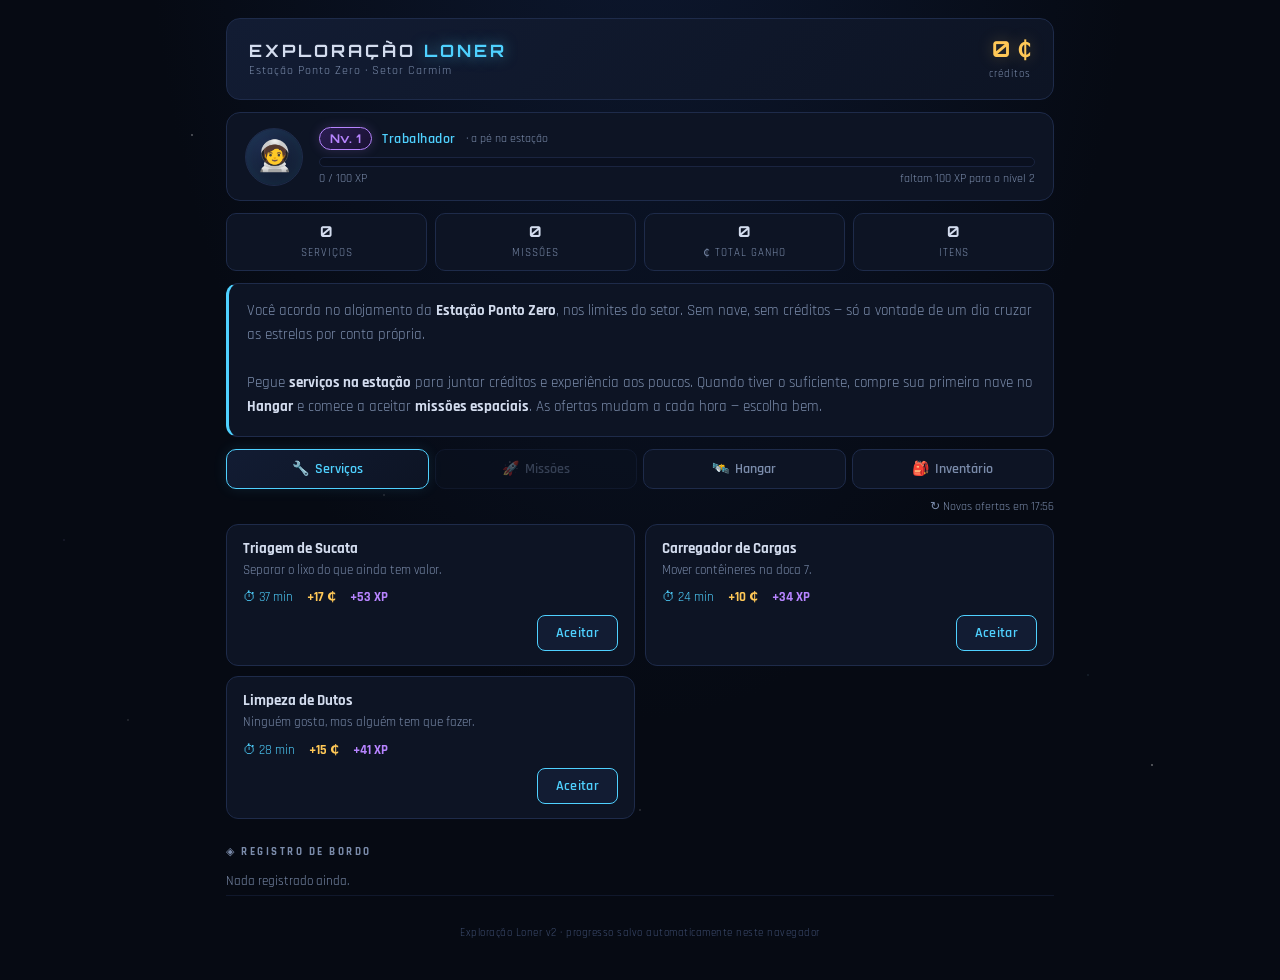
==== exploracao-espacial.html @ 70b8766c "Initial commit" ====
<!DOCTYPE html>
<html lang="pt-BR">
<head>
<meta charset="UTF-8">
<meta name="viewport" content="width=device-width, initial-scale=1.0">
<title>Exploração Loner — Ponto Zero</title>
<link rel="preconnect" href="https://fonts.googleapis.com">
<link href="https://fonts.googleapis.com/css2?family=Orbitron:wght@500;700&family=Rajdhani:wght@400;500;600;700&display=swap" rel="stylesheet">
<link rel="stylesheet" href="style.css">
</head>
<body>
<div class="stars"></div>
<div class="stars stars2"></div>

<div class="wrap">

  <header>
    <div class="brand">
      <h1>EXPLORAÇÃO <span>LONER</span></h1>
      <div class="subtitle">Estação Ponto Zero · Setor Carmim</div>
    </div>
    <div class="credits-box">
      <div class="credits"><span id="credits">0</span> ₵</div>
      <small>créditos</small>
    </div>
  </header>

  <!-- painel do jogador -->
  <section class="player-panel">
    <div class="avatar" id="avatar">🧑‍🚀</div>
    <div class="player-info">
      <div class="player-row">
        <span class="level-badge">Nv. <b id="level">1</b></span>
        <span class="rank" id="rank">Trabalhador</span>
        <span class="ship-tag" id="shipName">a pé</span>
      </div>
      <div class="xp-outer" title="Experiência">
        <div class="xp-inner" id="xpBar"></div>
      </div>
      <div class="xp-text"><span id="xpText">0 / 100 XP</span><span id="xpNext"></span></div>
    </div>
  </section>

  <!-- estatísticas -->
  <section class="stats-row">
    <div class="stat"><b id="stJobs">0</b><span>serviços</span></div>
    <div class="stat"><b id="stMissions">0</b><span>missões</span></div>
    <div class="stat"><b id="stEarned">0</b><span>₵ total ganho</span></div>
    <div class="stat"><b id="stItems">0</b><span>itens</span></div>
  </section>

  <div id="introBox" class="intro" style="display:none">
    Você acorda no alojamento da <b>Estação Ponto Zero</b>, nos limites do setor. Sem nave, sem créditos — só a vontade de um dia cruzar as estrelas por conta própria.<br><br>
    Pegue <b>serviços na estação</b> para juntar créditos e experiência aos poucos. Quando tiver o suficiente, compre sua primeira nave no <b>Hangar</b> e comece a aceitar <b>missões espaciais</b>. As ofertas mudam a cada hora — escolha bem.
  </div>

  <div id="activePanel" style="display:none"></div>

  <nav class="tabs">
    <div class="tab on" id="tab-jobs" onclick="setTab('jobs')"><span class="tab-icon">🔧</span>Serviços</div>
    <div class="tab" id="tab-missions" onclick="setTab('missions')"><span class="tab-icon">🚀</span>Missões</div>
    <div class="tab" id="tab-hangar" onclick="setTab('hangar')"><span class="tab-icon">🛰️</span>Hangar</div>
    <div class="tab" id="tab-inventory" onclick="setTab('inventory')"><span class="tab-icon">🎒</span>Inventário<span class="tab-badge" id="invBadge" style="display:none">0</span></div>
  </nav>

  <div class="rotation-note" id="rotationNote"></div>
  <div id="content"></div>

  <section class="log-panel">
    <h3>◈ Registro de bordo</h3>
    <div id="log"></div>
  </section>

  <footer>Exploração Loner v2 · progresso salvo automaticamente neste navegador</footer>
</div>

<div class="toast" id="toast"></div>
<div class="levelup" id="levelup"></div>

<script src="game.js"></script>
</body>
</html>
---- style.css ----
:root {
  --bg: #060a13;
  --panel: #0d1424;
  --panel2: #121c33;
  --panel3: #182542;
  --border: #1e2b4a;
  --text: #d3dcee;
  --dim: #7b8cab;
  --accent: #4fd1ff;
  --accent2: #8b7bff;
  --gold: #ffc857;
  --green: #5ee08a;
  --red: #ff6b6b;
  --xp: #b784ff;

  --r-comum: #8fa0bd;
  --r-incomum: #5ee08a;
  --r-raro: #4fa8ff;
  --r-epico: #b784ff;
  --r-lendario: #ffc857;
}

* { margin: 0; padding: 0; box-sizing: border-box; }

body {
  background: radial-gradient(ellipse at 50% -20%, #0d1830 0%, var(--bg) 55%);
  color: var(--text);
  font-family: 'Rajdhani', 'Segoe UI', system-ui, sans-serif;
  font-size: 16px;
  min-height: 100vh;
  overflow-x: hidden;
}

/* ---------- fundo estrelado ---------- */
.stars {
  position: fixed; inset: 0; pointer-events: none; z-index: 0;
  background:
    radial-gradient(1px 1px at 20% 30%, #fff8, transparent),
    radial-gradient(1px 1px at 40% 70%, #fff6, transparent),
    radial-gradient(1.5px 1.5px at 60% 20%, #fffa, transparent),
    radial-gradient(1px 1px at 80% 50%, #fff7, transparent),
    radial-gradient(1px 1px at 10% 80%, #fff5, transparent),
    radial-gradient(1.5px 1.5px at 90% 85%, #fff8, transparent),
    radial-gradient(1px 1px at 50% 90%, #fff6, transparent),
    radial-gradient(1px 1px at 70% 40%, #fff9, transparent),
    radial-gradient(1px 1px at 30% 55%, #fff5, transparent),
    radial-gradient(1.5px 1.5px at 15% 15%, #fff7, transparent);
  animation: twinkle 6s ease-in-out infinite;
}
.stars2 {
  background:
    radial-gradient(1px 1px at 25% 45%, #9fd8ff66, transparent),
    radial-gradient(1px 1px at 55% 65%, #9fd8ff55, transparent),
    radial-gradient(1.5px 1.5px at 75% 15%, #c0a8ff55, transparent),
    radial-gradient(1px 1px at 85% 75%, #9fd8ff44, transparent),
    radial-gradient(1px 1px at 5% 60%, #c0a8ff44, transparent);
  animation-delay: 3s;
}
@keyframes twinkle { 0%, 100% { opacity: 1; } 50% { opacity: .45; } }

.wrap { position: relative; z-index: 1; max-width: 860px; margin: 0 auto; padding: 18px 16px 40px; }

/* ---------- header ---------- */
header {
  display: flex; justify-content: space-between; align-items: center;
  padding: 16px 22px;
  background: linear-gradient(135deg, var(--panel2), var(--panel));
  border: 1px solid var(--border);
  border-radius: 14px;
  margin-bottom: 12px;
}
.brand h1 {
  font-family: 'Orbitron', sans-serif;
  font-size: 17px; font-weight: 700; letter-spacing: 3px; color: var(--text);
}
.brand h1 span { color: var(--accent); text-shadow: 0 0 14px #4fd1ff88; }
.brand .subtitle { font-size: 12px; color: var(--dim); letter-spacing: 1px; margin-top: 2px; }
.credits-box { text-align: right; }
.credits {
  font-family: 'Orbitron', sans-serif;
  font-size: 22px; font-weight: 700; color: var(--gold);
  text-shadow: 0 0 16px #ffc85744;
}
.credits-box small { font-size: 11px; color: var(--dim); letter-spacing: 1px; }

/* ---------- painel do jogador ---------- */
.player-panel {
  display: flex; gap: 16px; align-items: center;
  background: var(--panel);
  border: 1px solid var(--border);
  border-radius: 14px;
  padding: 14px 18px;
  margin-bottom: 12px;
}
.avatar {
  width: 58px; height: 58px; flex-shrink: 0;
  display: flex; align-items: center; justify-content: center;
  font-size: 30px;
  background: radial-gradient(circle at 35% 30%, #1d2b4d, #0d1424);
  border: 1px solid var(--border);
  border-radius: 50%;
  box-shadow: 0 0 18px #4fd1ff22 inset;
}
.player-info { flex: 1; min-width: 0; }
.player-row { display: flex; align-items: center; gap: 10px; flex-wrap: wrap; margin-bottom: 7px; }
.level-badge {
  font-family: 'Orbitron', sans-serif;
  font-size: 12px; font-weight: 700;
  background: linear-gradient(135deg, #2a1d52, #1a1233);
  border: 1px solid var(--xp);
  color: var(--xp);
  padding: 3px 10px; border-radius: 20px;
  box-shadow: 0 0 12px #b784ff33;
}
.rank { font-size: 14px; font-weight: 600; color: var(--accent); letter-spacing: .5px; }
.ship-tag { font-size: 12px; color: var(--dim); }
.ship-tag::before { content: '· '; }
.xp-outer {
  height: 10px; background: #0a101f; border: 1px solid #1a2440;
  border-radius: 6px; overflow: hidden;
}
.xp-inner {
  height: 100%; width: 0%;
  background: linear-gradient(90deg, #7b5cff, var(--xp), #d0a8ff);
  border-radius: 6px;
  transition: width .6s ease;
  box-shadow: 0 0 10px #b784ff88;
}
.xp-text { display: flex; justify-content: space-between; font-size: 11.5px; color: var(--dim); margin-top: 4px; font-variant-numeric: tabular-nums; }

/* ---------- estatísticas ---------- */
.stats-row { display: grid; grid-template-columns: repeat(4, 1fr); gap: 8px; margin-bottom: 12px; }
.stat {
  background: var(--panel); border: 1px solid var(--border); border-radius: 10px;
  padding: 8px 6px; text-align: center;
}
.stat b { display: block; font-family: 'Orbitron', sans-serif; font-size: 15px; color: var(--text); }
.stat span { font-size: 10.5px; color: var(--dim); text-transform: uppercase; letter-spacing: 1px; }

/* ---------- intro ---------- */
.intro {
  background: var(--panel); border: 1px solid var(--border); border-left: 3px solid var(--accent);
  border-radius: 12px; padding: 16px 18px; margin-bottom: 12px;
  font-size: 14.5px; color: var(--dim); line-height: 1.65;
}
.intro b { color: var(--text); }

/* ---------- atividade ativa ---------- */
.active-panel {
  background: linear-gradient(135deg, #101c38, #0d1526);
  border: 1px solid var(--accent);
  border-radius: 14px; padding: 16px 20px; margin-bottom: 12px;
  box-shadow: 0 0 28px #4fd1ff1e;
}
.active-panel h3 { font-size: 16px; margin: 2px 0 4px; }
.type-tag { font-size: 10.5px; text-transform: uppercase; letter-spacing: 2px; color: var(--accent); }
.progress-outer { height: 9px; background: #0a101d; border-radius: 5px; margin: 12px 0 10px; overflow: hidden; }
.progress-inner {
  height: 100%; background: linear-gradient(90deg, var(--accent), #7ee0ff);
  border-radius: 5px; transition: width 1s linear;
  box-shadow: 0 0 8px #4fd1ff99;
}
.active-row { display: flex; justify-content: space-between; align-items: center; font-size: 14px; flex-wrap: wrap; gap: 8px; }
.active-rewards { display: flex; gap: 14px; }
.active-rewards .rw-pay { color: var(--gold); font-weight: 700; }
.active-rewards .rw-xp { color: var(--xp); font-weight: 700; }
.countdown { font-family: 'Orbitron', sans-serif; font-size: 15px; font-variant-numeric: tabular-nums; font-weight: 700; color: var(--accent); }

/* ---------- abas ---------- */
.tabs { display: flex; gap: 6px; margin-bottom: 10px; }
.tab {
  flex: 1; padding: 10px 4px; text-align: center; font-size: 13.5px; font-weight: 600;
  cursor: pointer; position: relative;
  background: var(--panel); border: 1px solid var(--border); border-radius: 10px;
  color: var(--dim); user-select: none; transition: all .15s;
  display: flex; align-items: center; justify-content: center; gap: 6px;
}
.tab-icon { font-size: 14px; }
.tab:hover { border-color: var(--accent); color: var(--text); }
.tab.on {
  background: linear-gradient(135deg, var(--panel2), var(--panel));
  color: var(--accent); border-color: var(--accent);
  box-shadow: 0 0 14px #4fd1ff1c;
}
.tab.locked { opacity: .4; cursor: not-allowed; }
.tab-badge {
  font-size: 10px; background: var(--accent2); color: #fff;
  border-radius: 10px; padding: 1px 6px; font-weight: 700;
}

.rotation-note { font-size: 12px; color: var(--dim); text-align: right; margin-bottom: 10px; font-variant-numeric: tabular-nums; }

/* ---------- cards de oferta ---------- */
.offers-grid { display: grid; grid-template-columns: 1fr; gap: 10px; }
@media (min-width: 640px) { .offers-grid { grid-template-columns: 1fr 1fr; } }

.card {
  background: var(--panel); border: 1px solid var(--border); border-radius: 12px;
  padding: 14px 16px;
  display: flex; flex-direction: column; gap: 10px;
  transition: border-color .15s, transform .15s;
}
.card:hover { border-color: #2c3d68; transform: translateY(-1px); }
.card .info h4 { font-size: 15px; margin-bottom: 3px; }
.card .info p { font-size: 13px; color: var(--dim); line-height: 1.45; }
.card .meta { font-size: 13px; color: var(--dim); display: flex; gap: 14px; flex-wrap: wrap; }
.card .meta .pay { color: var(--gold); font-weight: 700; }
.card .meta .dur { color: var(--accent); }
.card .meta .xp { color: var(--xp); font-weight: 700; }
.card .meta .req { color: var(--red); }
.card .actions { display: flex; justify-content: flex-end; margin-top: auto; }

/* hangar */
.hangar-grid { display: grid; grid-template-columns: 1fr; gap: 10px; }
.ship-card { flex-direction: row; justify-content: space-between; align-items: center; border-left: 3px solid var(--border); }
.ship-card .info { flex: 1; }
.ship-card.owned { border-left-color: var(--green); }
.ship-card.current { border-left-color: var(--accent); background: var(--panel2); }
.owned-tag { font-size: 10px; color: var(--green); text-transform: uppercase; letter-spacing: 1px; }
.ship-icon { font-size: 26px; margin-right: 4px; }

/* ---------- inventário ---------- */
.inv-header {
  display: flex; justify-content: space-between; align-items: center;
  margin-bottom: 10px; font-size: 13px; color: var(--dim);
}
.inv-grid { display: grid; grid-template-columns: repeat(auto-fill, minmax(200px, 1fr)); gap: 10px; }
.item-card {
  background: var(--panel); border: 1px solid var(--border); border-radius: 12px;
  padding: 12px 14px; display: flex; flex-direction: column; gap: 8px;
  border-top: 2px solid var(--border);
}
.item-card.r-comum    { border-top-color: var(--r-comum); }
.item-card.r-incomum  { border-top-color: var(--r-incomum); }
.item-card.r-raro     { border-top-color: var(--r-raro); }
.item-card.r-epico    { border-top-color: var(--r-epico); }
.item-card.r-lendario { border-top-color: var(--r-lendario); box-shadow: 0 0 14px #ffc85722; }
.item-top { display: flex; align-items: center; gap: 10px; }
.item-icon { font-size: 24px; }
.item-name { font-size: 14px; font-weight: 600; line-height: 1.2; }
.item-rarity { font-size: 10.5px; text-transform: uppercase; letter-spacing: 1px; }
.r-comum    .item-rarity { color: var(--r-comum); }
.r-incomum  .item-rarity { color: var(--r-incomum); }
.r-raro     .item-rarity { color: var(--r-raro); }
.r-epico    .item-rarity { color: var(--r-epico); }
.r-lendario .item-rarity { color: var(--r-lendario); }
.item-bottom { display: flex; justify-content: space-between; align-items: center; font-size: 13px; }
.item-qty { color: var(--dim); }
.item-qty b { color: var(--text); }
.item-value { color: var(--gold); font-weight: 700; }
.item-actions { display: flex; gap: 6px; }
.item-actions button { flex: 1; padding: 5px 8px; font-size: 12px; }

/* ---------- botões ---------- */
button {
  background: var(--panel2); color: var(--accent); border: 1px solid var(--accent);
  padding: 8px 18px; border-radius: 8px; font-size: 13.5px; font-weight: 600;
  cursor: pointer; font-family: inherit; transition: all .15s; white-space: nowrap;
  letter-spacing: .3px;
}
button:hover:not(:disabled) { background: var(--accent); color: #06121e; box-shadow: 0 0 14px #4fd1ff55; }
button:disabled { opacity: .35; cursor: not-allowed; }
button.buy { color: var(--gold); border-color: var(--gold); }
button.buy:hover:not(:disabled) { background: var(--gold); color: #1a1200; box-shadow: 0 0 14px #ffc85755; }
button.danger { color: var(--red); border-color: var(--red); font-size: 11.5px; padding: 5px 12px; }
button.danger:hover { background: var(--red); color: #fff; box-shadow: none; }
button.sell { color: var(--gold); border-color: #6b5a2a; }
button.sell:hover:not(:disabled) { border-color: var(--gold); background: var(--gold); color: #1a1200; }
button.collect { color: var(--green); border-color: var(--green); animation: pulse 1.5s infinite; }
button.collect:hover { background: var(--green); color: #05200f; }
@keyframes pulse { 0%,100% { box-shadow: 0 0 0 0 #5ee08a44; } 50% { box-shadow: 0 0 0 8px #5ee08a00; } }

.empty-note { text-align: center; color: var(--dim); font-size: 14px; padding: 36px 10px; }

/* ---------- log ---------- */
.log-panel { margin-top: 26px; }
.log-panel h3 { font-size: 11px; text-transform: uppercase; letter-spacing: 2.5px; color: var(--dim); margin-bottom: 8px; }
.log-entry { font-size: 13px; color: var(--dim); padding: 5px 0; border-bottom: 1px solid #10182c; line-height: 1.4; }
.log-entry b { color: var(--gold); font-weight: 700; }
.log-entry .xpg { color: var(--xp); font-weight: 700; }
.log-entry .lt { color: #45557a; margin-right: 8px; font-variant-numeric: tabular-nums; }

footer { text-align: center; font-size: 11px; color: #3d4c6e; margin-top: 30px; letter-spacing: .5px; }

/* ---------- toast / level up ---------- */
.toast {
  position: fixed; bottom: 24px; left: 50%; transform: translateX(-50%);
  background: var(--panel2); border: 1px solid var(--green); color: var(--green);
  padding: 10px 24px; border-radius: 10px; font-size: 14px; font-weight: 600; z-index: 20;
  opacity: 0; transition: opacity .3s; pointer-events: none; max-width: 90vw; text-align: center;
}
.toast.show { opacity: 1; }

.levelup {
  position: fixed; top: 30%; left: 50%; transform: translate(-50%, -50%) scale(.8);
  background: linear-gradient(135deg, #2a1d52, #12102b);
  border: 1px solid var(--xp); color: var(--xp);
  font-family: 'Orbitron', sans-serif; font-size: 20px; font-weight: 700;
  padding: 18px 38px; border-radius: 14px; z-index: 30; text-align: center;
  box-shadow: 0 0 40px #b784ff55;
  opacity: 0; pointer-events: none; transition: all .4s ease;
}
.levelup.show { opacity: 1; transform: translate(-50%, -50%) scale(1); }
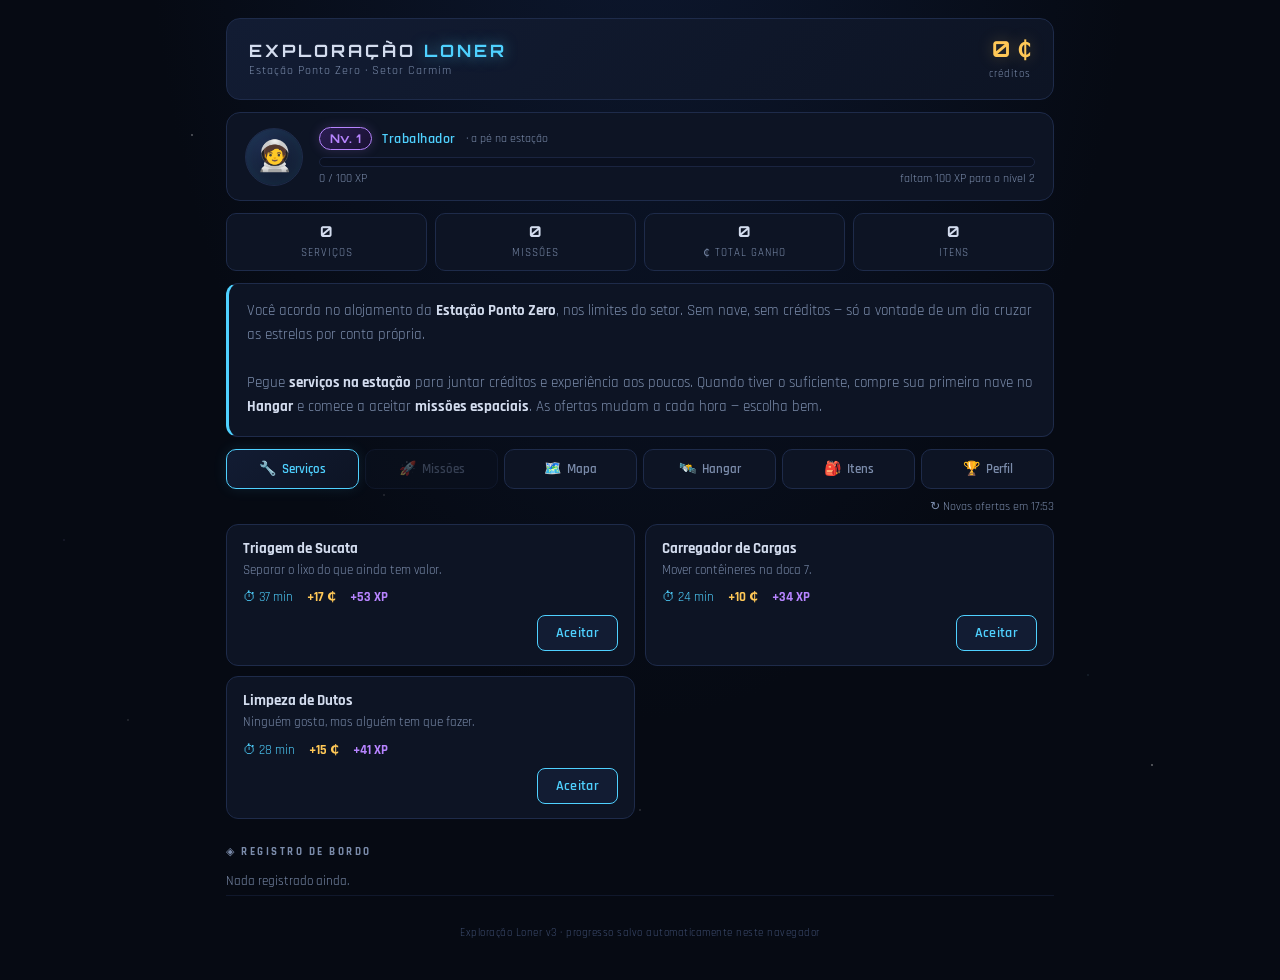
==== commit 84280b8f: "0.0.1" ====
--- a/exploracao-espacial.html
+++ b/exploracao-espacial.html
@@ -38,6 +38,11 @@
         <div class="xp-inner" id="xpBar"></div>
       </div>
       <div class="xp-text"><span id="xpText">0 / 100 XP</span><span id="xpNext"></span></div>
+      <div class="fuel-row" id="fuelRow" style="display:none">
+        <span class="fuel-icon">⛽</span>
+        <div class="fuel-outer"><div class="fuel-inner" id="fuelBar"></div></div>
+        <span class="fuel-text" id="fuelText">0/0</span>
+      </div>
     </div>
   </section>
 
@@ -59,8 +64,10 @@
   <nav class="tabs">
     <div class="tab on" id="tab-jobs" onclick="setTab('jobs')"><span class="tab-icon">🔧</span>Serviços</div>
     <div class="tab" id="tab-missions" onclick="setTab('missions')"><span class="tab-icon">🚀</span>Missões</div>
+    <div class="tab" id="tab-map" onclick="setTab('map')"><span class="tab-icon">🗺️</span>Mapa</div>
     <div class="tab" id="tab-hangar" onclick="setTab('hangar')"><span class="tab-icon">🛰️</span>Hangar</div>
-    <div class="tab" id="tab-inventory" onclick="setTab('inventory')"><span class="tab-icon">🎒</span>Inventário<span class="tab-badge" id="invBadge" style="display:none">0</span></div>
+    <div class="tab" id="tab-inventory" onclick="setTab('inventory')"><span class="tab-icon">🎒</span>Itens<span class="tab-badge" id="invBadge" style="display:none">0</span></div>
+    <div class="tab" id="tab-profile" onclick="setTab('profile')"><span class="tab-icon">🏆</span>Perfil</div>
   </nav>
 
   <div class="rotation-note" id="rotationNote"></div>
@@ -71,7 +78,7 @@
     <div id="log"></div>
   </section>
 
-  <footer>Exploração Loner v2 · progresso salvo automaticamente neste navegador</footer>
+  <footer>Exploração Loner v3 · progresso salvo automaticamente neste navegador</footer>
 </div>
 
 <div class="toast" id="toast"></div>
--- a/style.css
+++ b/style.css
@@ -167,9 +167,10 @@
 .countdown { font-family: 'Orbitron', sans-serif; font-size: 15px; font-variant-numeric: tabular-nums; font-weight: 700; color: var(--accent); }
 
 /* ---------- abas ---------- */
-.tabs { display: flex; gap: 6px; margin-bottom: 10px; }
+.tabs { display: grid; grid-template-columns: repeat(3, 1fr); gap: 6px; margin-bottom: 10px; }
+@media (min-width: 640px) { .tabs { grid-template-columns: repeat(6, 1fr); } }
 .tab {
-  flex: 1; padding: 10px 4px; text-align: center; font-size: 13.5px; font-weight: 600;
+  padding: 10px 4px; text-align: center; font-size: 13px; font-weight: 600;
   cursor: pointer; position: relative;
   background: var(--panel); border: 1px solid var(--border); border-radius: 10px;
   color: var(--dim); user-select: none; transition: all .15s;
@@ -301,3 +302,197 @@
   opacity: 0; pointer-events: none; transition: all .4s ease;
 }
 .levelup.show { opacity: 1; transform: translate(-50%, -50%) scale(1); }
+
+/* ---------- combustível ---------- */
+.fuel-row { display: flex; align-items: center; gap: 8px; margin-top: 8px; }
+.fuel-icon { font-size: 13px; }
+.fuel-outer {
+  flex: 1; height: 8px; background: #0a101f; border: 1px solid #1a2440;
+  border-radius: 5px; overflow: hidden;
+}
+.fuel-inner {
+  height: 100%; width: 0%;
+  background: linear-gradient(90deg, #ff9a3d, #ffc857);
+  border-radius: 5px; transition: width .4s ease;
+  box-shadow: 0 0 8px #ff9a3d66;
+}
+.fuel-text { font-size: 11.5px; color: var(--dim); font-variant-numeric: tabular-nums; white-space: nowrap; }
+.fuel-cost { color: #ff9a3d; font-weight: 600; }
+
+.fuel-station {
+  display: flex; justify-content: space-between; align-items: center; gap: 10px; flex-wrap: wrap;
+  background: var(--panel); border: 1px solid var(--border); border-left: 3px solid #ff9a3d;
+  border-radius: 12px; padding: 12px 16px; margin-bottom: 12px; font-size: 13.5px;
+}
+.fuel-station .fs-info { color: var(--dim); }
+.fuel-station .fs-info b { color: #ff9a3d; }
+.fuel-station .fs-actions { display: flex; gap: 6px; }
+button.fuel-btn { color: #ff9a3d; border-color: #ff9a3d; font-size: 12.5px; padding: 6px 12px; }
+button.fuel-btn:hover:not(:disabled) { background: #ff9a3d; color: #1a0e00; box-shadow: 0 0 14px #ff9a3d55; }
+
+/* ---------- seções ---------- */
+.section-title {
+  font-size: 12px; text-transform: uppercase; letter-spacing: 2.5px; color: var(--dim);
+  margin: 22px 0 10px; display: flex; align-items: center; gap: 8px;
+}
+.section-title::after { content: ''; flex: 1; height: 1px; background: var(--border); }
+
+/* ---------- contrato diário ---------- */
+.daily-card {
+  border: 1px solid var(--gold);
+  background: linear-gradient(135deg, #1c1710, #0d1424);
+  box-shadow: 0 0 22px #ffc85718;
+  margin-bottom: 12px;
+}
+.daily-tag {
+  font-size: 10.5px; text-transform: uppercase; letter-spacing: 2px; color: var(--gold);
+  margin-bottom: 4px;
+}
+.daily-done {
+  background: var(--panel); border: 1px solid var(--border); border-left: 3px solid var(--gold);
+  border-radius: 12px; padding: 14px 16px; margin-bottom: 12px;
+  font-size: 13.5px; color: var(--dim);
+}
+.daily-done b { color: var(--gold); }
+
+/* ---------- facções ---------- */
+.faction-chip { font-size: 12px; font-weight: 600; }
+
+.rep-card {
+  background: var(--panel); border: 1px solid var(--border); border-radius: 12px;
+  padding: 14px 16px; margin-bottom: 10px;
+}
+.rep-head { display: flex; justify-content: space-between; align-items: center; margin-bottom: 6px; }
+.rep-head h4 { font-size: 14.5px; }
+.rep-level { font-size: 12px; font-weight: 700; text-transform: uppercase; letter-spacing: 1px; }
+.rep-outer { height: 8px; background: #0a101f; border: 1px solid #1a2440; border-radius: 5px; overflow: hidden; margin: 6px 0 5px; }
+.rep-inner { height: 100%; border-radius: 5px; transition: width .4s ease; }
+.rep-benefit { font-size: 12px; color: var(--dim); }
+.rep-pts { font-size: 11.5px; color: var(--dim); font-variant-numeric: tabular-nums; }
+
+/* ---------- fabricação ---------- */
+.recipe-grid { display: grid; grid-template-columns: 1fr; gap: 10px; }
+@media (min-width: 640px) { .recipe-grid { grid-template-columns: 1fr 1fr; } }
+.recipe-card {
+  background: var(--panel); border: 1px solid var(--border); border-radius: 12px;
+  padding: 12px 14px; display: flex; flex-direction: column; gap: 8px;
+}
+.recipe-top { display: flex; align-items: center; gap: 10px; }
+.recipe-top .r-icon { font-size: 22px; }
+.recipe-top h5 { font-size: 14px; }
+.recipe-top .r-out { font-size: 11.5px; color: var(--dim); }
+.recipe-needs { display: flex; flex-wrap: wrap; gap: 6px; font-size: 12px; }
+.need { background: #0a101f; border: 1px solid var(--border); border-radius: 6px; padding: 2px 8px; color: var(--dim); }
+.need.ok { border-color: #2b5a3e; color: var(--green); }
+.need.missing { border-color: #5a2b2b; color: var(--red); }
+.recipe-card .actions { display: flex; justify-content: flex-end; }
+.recipe-card button { font-size: 12.5px; padding: 6px 14px; }
+
+/* ---------- módulos ---------- */
+.module-grid { display: grid; grid-template-columns: 1fr; gap: 10px; }
+@media (min-width: 640px) { .module-grid { grid-template-columns: 1fr 1fr; } }
+.module-card {
+  background: var(--panel); border: 1px solid var(--border); border-radius: 12px;
+  padding: 12px 14px; display: flex; flex-direction: column; gap: 8px;
+  border-left: 3px solid var(--border);
+}
+.module-card.installed { border-left-color: var(--accent2); }
+.module-top { display: flex; align-items: center; gap: 10px; }
+.module-top .m-icon { font-size: 22px; }
+.module-top h5 { font-size: 14px; }
+.module-effect { font-size: 12.5px; color: var(--accent2); font-weight: 600; }
+.slots-note { font-size: 12.5px; color: var(--dim); margin-bottom: 10px; }
+.slots-note b { color: var(--accent2); }
+
+/* ---------- conquistas ---------- */
+.ach-grid { display: grid; grid-template-columns: 1fr; gap: 8px; }
+@media (min-width: 640px) { .ach-grid { grid-template-columns: 1fr 1fr; } }
+.ach-card {
+  background: var(--panel); border: 1px solid var(--border); border-radius: 10px;
+  padding: 10px 14px; display: flex; align-items: center; gap: 12px;
+  opacity: .55;
+}
+.ach-card.done { opacity: 1; border-color: #2b5a3e; background: linear-gradient(135deg, #0f1e18, var(--panel)); }
+.ach-check { font-size: 18px; flex-shrink: 0; }
+.ach-info h5 { font-size: 13.5px; }
+.ach-info p { font-size: 11.5px; color: var(--dim); }
+.ach-reward { margin-left: auto; font-size: 12px; color: var(--gold); font-weight: 700; white-space: nowrap; }
+
+/* ---------- mercado ---------- */
+.trend-up { color: var(--green); font-weight: 700; }
+.trend-down { color: var(--red); font-weight: 700; }
+.trend-flat { color: var(--dim); }
+.market-note { font-size: 12px; color: var(--dim); margin-bottom: 10px; }
+
+/* ---------- mapa ---------- */
+.map-box {
+  position: relative; width: 100%; aspect-ratio: 16 / 11;
+  background:
+    radial-gradient(ellipse at 50% 50%, #10203c33 0%, transparent 60%),
+    radial-gradient(1px 1px at 15% 20%, #fff6, transparent),
+    radial-gradient(1px 1px at 80% 30%, #fff5, transparent),
+    radial-gradient(1px 1px at 40% 80%, #fff4, transparent),
+    radial-gradient(1px 1px at 65% 60%, #fff5, transparent),
+    radial-gradient(1.5px 1.5px at 90% 80%, #fff6, transparent),
+    linear-gradient(160deg, #0a1122, #070d1a);
+  border: 1px solid var(--border); border-radius: 14px;
+  overflow: hidden; margin-bottom: 12px;
+}
+@media (max-width: 640px) { .map-box { aspect-ratio: 4 / 5; } }
+.map-loc {
+  position: absolute; transform: translate(-50%, -50%);
+  display: flex; flex-direction: column; align-items: center; gap: 2px;
+  cursor: pointer; user-select: none; text-align: center;
+  transition: transform .15s;
+  z-index: 2;
+}
+.map-loc:hover { transform: translate(-50%, -50%) scale(1.12); z-index: 3; }
+.map-loc .loc-icon {
+  font-size: 20px;
+  filter: grayscale(.7) brightness(.6);
+}
+.map-loc .loc-name {
+  font-size: 10px; color: var(--dim); letter-spacing: .5px;
+  background: #060a1399; padding: 1px 6px; border-radius: 6px;
+  white-space: nowrap;
+}
+.map-loc.open .loc-icon { filter: none; }
+.map-loc.open .loc-name { color: var(--green); }
+.map-loc.open::before {
+  content: ''; position: absolute; top: 50%; left: 50%;
+  width: 34px; height: 34px; transform: translate(-50%, -62%);
+  border: 1.5px solid var(--green); border-radius: 50%;
+  animation: locPulse 2s infinite;
+}
+@keyframes locPulse {
+  0% { opacity: .9; transform: translate(-50%, -62%) scale(.8); }
+  100% { opacity: 0; transform: translate(-50%, -62%) scale(1.6); }
+}
+.map-loc.idle .loc-icon { filter: grayscale(.3) brightness(.9); }
+.map-loc.locked { cursor: default; }
+.map-loc.locked .loc-name { color: #45557a; }
+.map-loc.selected .loc-name { color: var(--accent); border: 1px solid var(--accent); }
+.map-station {
+  position: absolute; left: 50%; top: 50%; transform: translate(-50%, -50%);
+  display: flex; flex-direction: column; align-items: center; z-index: 1;
+}
+.map-station .st-icon { font-size: 26px; animation: floatY 4s ease-in-out infinite; }
+.map-station .st-name {
+  font-family: 'Orbitron', sans-serif; font-size: 9px; letter-spacing: 2px;
+  color: var(--accent); margin-top: 2px;
+}
+@keyframes floatY { 0%,100% { transform: translateY(0); } 50% { transform: translateY(-4px); } }
+.map-detail { margin-bottom: 12px; }
+.map-hint { font-size: 12.5px; color: var(--dim); text-align: center; padding: 8px 0 2px; }
+
+/* ---------- perfil ---------- */
+.profile-stats {
+  display: grid; grid-template-columns: repeat(2, 1fr); gap: 8px; margin-bottom: 4px;
+}
+@media (min-width: 640px) { .profile-stats { grid-template-columns: repeat(3, 1fr); } }
+.pstat {
+  background: var(--panel); border: 1px solid var(--border); border-radius: 10px;
+  padding: 10px; text-align: center;
+}
+.pstat b { display: block; font-family: 'Orbitron', sans-serif; font-size: 15px; color: var(--text); }
+.pstat span { font-size: 10.5px; color: var(--dim); text-transform: uppercase; letter-spacing: 1px; }
